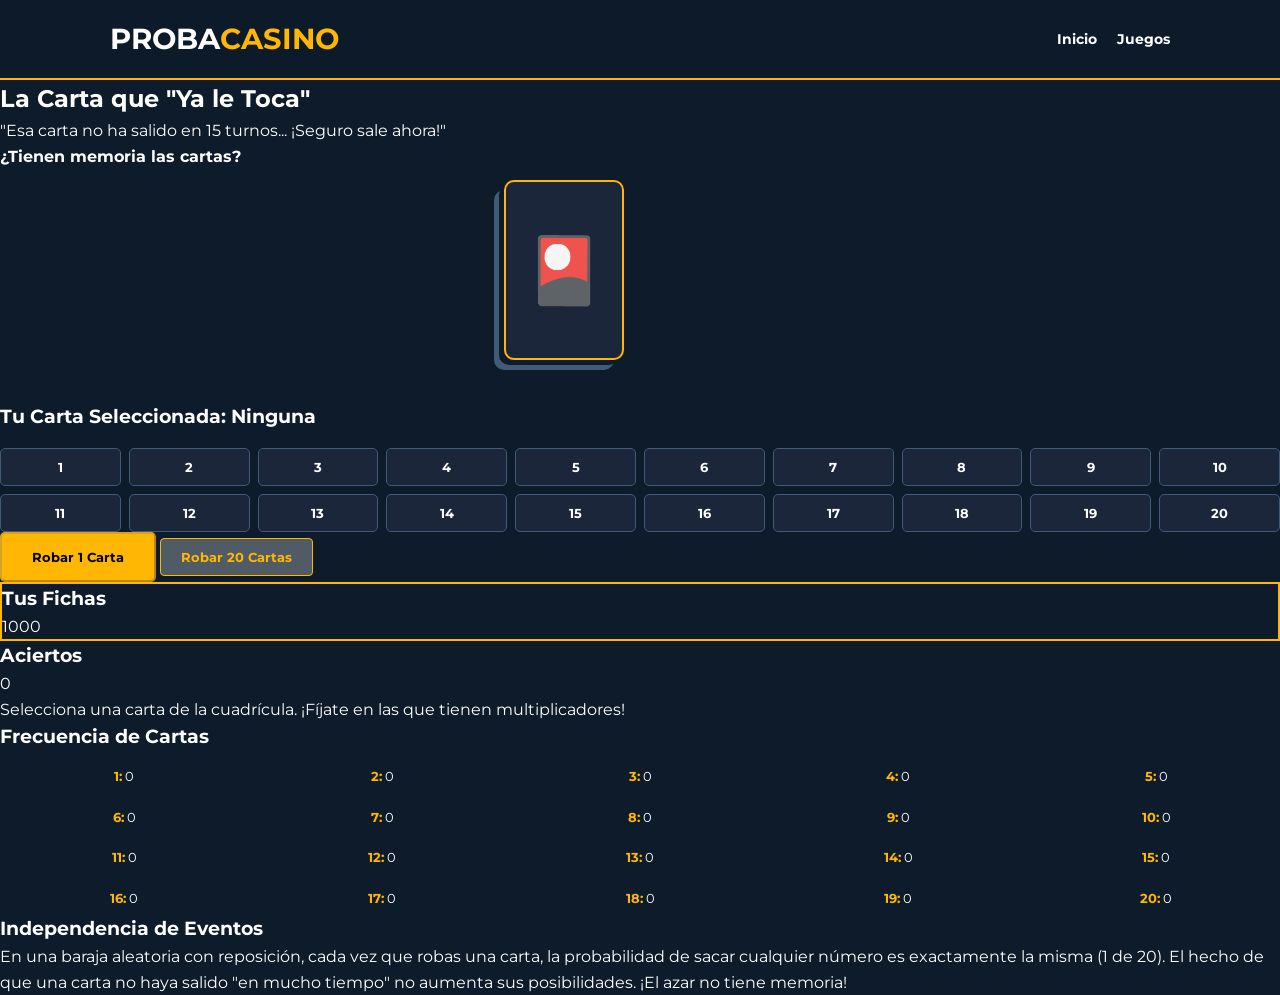
==== Proba-Casino-WEB/juego3.html @ 3f9ab2f8 "comit inicial Se implemento una base para el desarrollo de la pagina web" ====
<!DOCTYPE html>
<html lang="es">
<head>
    <meta charset="UTF-8">
    <meta name="viewport" content="width=device-width, initial-scale=1.0">
    <title>La Carta "Caliente" - Proba Casino</title>
    <link rel="stylesheet" href="assets/css/style.css">
    <link rel="stylesheet" href="assets/css/juego3.css">
    <link rel="preconnect" href="https://fonts.googleapis.com">
    <link rel="preconnect" href="https://fonts.gstatic.com" crossorigin>
    <link href="https://fonts.googleapis.com/css2?family=Montserrat:wght@400;700&family=Playfair+Display:wght@700&display=swap" rel="stylesheet">
</head>
<body>
    <header>
        <nav>
            <div class="logo">PROBA<span>CASINO</span></div>
            <ul>
                <li><a href="index.html">Inicio</a></li>
                <li><a href="index.html#games">Juegos</a></li>
            </ul>
        </nav>
    </header>

    <main class="container">
        <section class="game-header">
            <h1>La Carta que "Ya le Toca"</h1>
            <p class="myth-box">"Esa carta no ha salido en 15 turnos... ¡Seguro sale ahora!" <br><strong>¿Tienen memoria las cartas?</strong></p>
        </section>

        <div class="game-layout">
            <!-- Panel Izquierdo: Mazo y Selección -->
            <div class="game-main">
                <div class="deck-area">
                    <div id="card-deck" class="deck">
                        <div class="card-back">🎴</div>
                    </div>
                    <div id="drawn-card-container" class="drawn-card-container">
                        <!-- La carta robada aparecerá aquí -->
                        <div id="result-card" class="card-front hidden">?</div>
                    </div>
                </div>

                <div class="user-selection">
                    <h3>Tu Carta Seleccionada: <span id="selected-card-display">Ninguna</span></h3>
                    <div id="selection-grid" class="selection-grid">
                        <!-- 20 botones de cartas generados por JS -->
                    </div>
                </div>

                <div class="action-buttons">
                    <button id="draw-1" class="btn-primary" disabled>Robar 1 Carta</button>
                    <button id="draw-20" class="btn-secondary" disabled>Robar 20 Cartas</button>
                </div>
            </div>

            <!-- Panel Derecho: Estadísticas -->
            <div class="game-stats">
                <div class="stat-card gold-border">
                    <h3>Tus Fichas</h3>
                    <div id="balance" class="stat-value">1000</div>
                </div>

                <div class="stat-card">
                    <h3>Aciertos</h3>
                    <div id="hits" class="stat-value">0</div>
                </div>

                <div id="msg-box" class="info-bubble">
                    Selecciona una carta de la cuadrícula. ¡Fíjate en las que tienen multiplicadores!
                </div>

                <div class="frequency-card">
                    <h3>Frecuencia de Cartas</h3>
                    <div id="frequency-list" class="frequency-grid">
                        <!-- Frecuencias generadas por JS -->
                    </div>
                </div>
            </div>
        </div>

        <section class="edu-footer">
            <div class="edu-content">
                <h3>Independencia de Eventos</h3>
                <p>En una baraja aleatoria con reposición, cada vez que robas una carta, la probabilidad de sacar cualquier número es exactamente la misma (1 de 20). El hecho de que una carta no haya salido "en mucho tiempo" no aumenta sus posibilidades. ¡El azar no tiene memoria!</p>
            </div>
        </section>
    </main>

    <script src="assets/js/juego3.js"></script>
</body>
</html>
---- Proba-Casino-WEB/assets/css/style.css ----
:root {
    --bg-color: #0d1b2a;
    --card-bg: #1b263b;
    --accent: #e0e1dd;
    --primary: #415a77;
    --gold: #ffb703;
    --text: #ffffff;
}

* {
    margin: 0;
    padding: 0;
    box-sizing: border-box;
    font-family: 'Montserrat', 'Segoe UI', Tahoma, Geneva, Verdana, sans-serif;
}

body {
    background-color: var(--bg-color);
    color: var(--text);
    line-height: 1.6;
    min-height: 100vh;
}

header {
    background: rgba(13, 27, 42, 0.95);
    padding: 1rem 0;
    position: sticky;
    top: 0;
    z-index: 1000;
    border-bottom: 2px solid var(--gold);
}

nav {
    display: flex;
    justify-content: space-between;
    align-items: center;
    max-width: 1100px;
    margin: 0 auto;
    padding: 0 20px;
}

.logo {
    font-size: 1.8rem;
    font-weight: 700;
    text-transform: uppercase;
}

.logo span {
    color: var(--gold);
}

nav ul {
    display: flex;
    list-style: none;
}

nav ul li {
    margin-left: 20px;
}

nav ul li a {
    color: var(--text);
    text-decoration: none;
    font-weight: bold;
    font-size: 0.9rem;
}

nav ul li a:hover {
    color: var(--gold);
}

.hero {
    padding: 100px 20px;
    text-align: center;
    background: linear-gradient(135deg, #1b263b 0%, #0d1b2a 100%);
}

.hero h1 {
    font-size: 3rem;
    margin-bottom: 1rem;
    color: var(--gold);
}

.hero p {
    font-size: 1.2rem;
    max-width: 700px;
    margin: 0 auto 2rem;
    color: var(--accent);
}

.btn-primary {
    display: inline-block;
    background-color: var(--gold);
    color: #000;
    padding: 15px 30px;
    border-radius: 5px;
    text-decoration: none;
    font-weight: bold;
    transition: transform 0.2s;
}

.btn-primary:hover {
    transform: translateY(-3px);
}

.games-section {
    max-width: 1100px;
    margin: 4rem auto;
    padding: 0 20px;
}

.games-section h2 {
    text-align: center;
    font-size: 2.5rem;
    margin-bottom: 3rem;
}

.game-grid {
    display: grid;
    grid-template-columns: repeat(auto-fit, minmax(250px, 1fr));
    gap: 20px;
}

.game-card {
    background: var(--card-bg);
    border: 1px solid var(--primary);
    padding: 30px;
    border-radius: 10px;
    text-align: center;
    transition: 0.3s;
}

.game-card:hover {
    border-color: var(--gold);
    transform: translateY(-5px);
}

.game-icon {
    font-size: 3rem;
    margin-bottom: 15px;
}

.game-card h3 {
    color: var(--gold);
    margin-bottom: 10px;
}

.game-card p {
    font-size: 0.9rem;
    color: var(--accent);
    margin-bottom: 20px;
}

.btn-secondary {
    display: inline-block;
    border: 1px solid var(--gold);
    color: var(--gold);
    padding: 10px 20px;
    border-radius: 4px;
    text-decoration: none;
    font-weight: bold;
}

.btn-secondary:hover {
    background: var(--gold);
    color: #000;
}

.disabled {
    opacity: 0.6;
    pointer-events: none;
    filter: grayscale(100%);
}

footer {
    text-align: center;
    padding: 40px 20px;
    background: #000;
    margin-top: 50px;
}

@media (max-width: 768px) {
    .hero h1 { font-size: 2rem; }
    nav ul { display: none; }
}
---- Proba-Casino-WEB/assets/css/juego3.css ----
.deck-area {
    display: flex;
    justify-content: center;
    align-items: center;
    gap: 2rem;
    margin-bottom: 2rem;
    height: 200px;
}

.deck {
    width: 120px;
    height: 180px;
    background: #1b263b;
    border: 2px solid var(--gold);
    border-radius: 10px;
    display: flex;
    justify-content: center;
    align-items: center;
    font-size: 4rem;
    cursor: pointer;
    box-shadow: -5px 5px 0 #0d1b2a, -10px 10px 0 #415a77;
    transition: 0.3s;
}

.deck:hover {
    transform: translateY(-5px);
}

.drawn-card-container {
    width: 120px;
    height: 180px;
    perspective: 1000px;
}

.card-front {
    width: 100%;
    height: 100%;
    background: white;
    color: #000;
    border-radius: 10px;
    display: flex;
    flex-direction: column;
    justify-content: center;
    align-items: center;
    font-size: 3rem;
    font-weight: bold;
    border: 5px solid var(--gold);
    box-shadow: 0 5px 15px rgba(0,0,0,0.5);
    animation: cardDraw 0.6s cubic-bezier(0.23, 1, 0.32, 1) forwards;
}

.card-front.hidden { display: none; }

@keyframes cardDraw {
    0% { transform: translateX(-150px) rotateY(-180deg) scale(0.5); opacity: 0; }
    100% { transform: translateX(0) rotateY(0) scale(1); opacity: 1; }
}

/* Cuadrícula de Selección */
.selection-grid {
    display: grid;
    grid-template-columns: repeat(10, 1fr);
    gap: 8px;
    margin-top: 1rem;
}

.btn-card {
    background: var(--card-bg);
    border: 1px solid var(--primary);
    color: white;
    padding: 10px 5px;
    border-radius: 5px;
    cursor: pointer;
    font-weight: bold;
    position: relative;
    transition: 0.2s;
}

.btn-card:hover {
    border-color: var(--gold);
}

.btn-card.selected {
    background: var(--gold);
    color: black;
    transform: scale(1.1);
    z-index: 10;
}

.multiplier-tag {
    position: absolute;
    top: -10px;
    right: -5px;
    background: #e63946;
    color: white;
    font-size: 0.7rem;
    padding: 2px 4px;
    border-radius: 4px;
    animation: pulse 1s infinite;
}

@keyframes pulse {
    0% { transform: scale(1); }
    50% { transform: scale(1.2); }
    100% { transform: scale(1); }
}

/* Frecuencias */
.frequency-grid {
    display: grid;
    grid-template-columns: repeat(5, 1fr);
    gap: 10px;
    margin-top: 10px;
}

.freq-item {
    background: #0d1b2a;
    padding: 5px;
    border-radius: 4px;
    text-align: center;
    font-size: 0.8rem;
}

.freq-num { color: var(--gold); font-weight: bold; }

.gold-border { border: 2px solid var(--gold); }

@media (max-width: 768px) {
    .selection-grid { grid-template-columns: repeat(5, 1fr); }
}
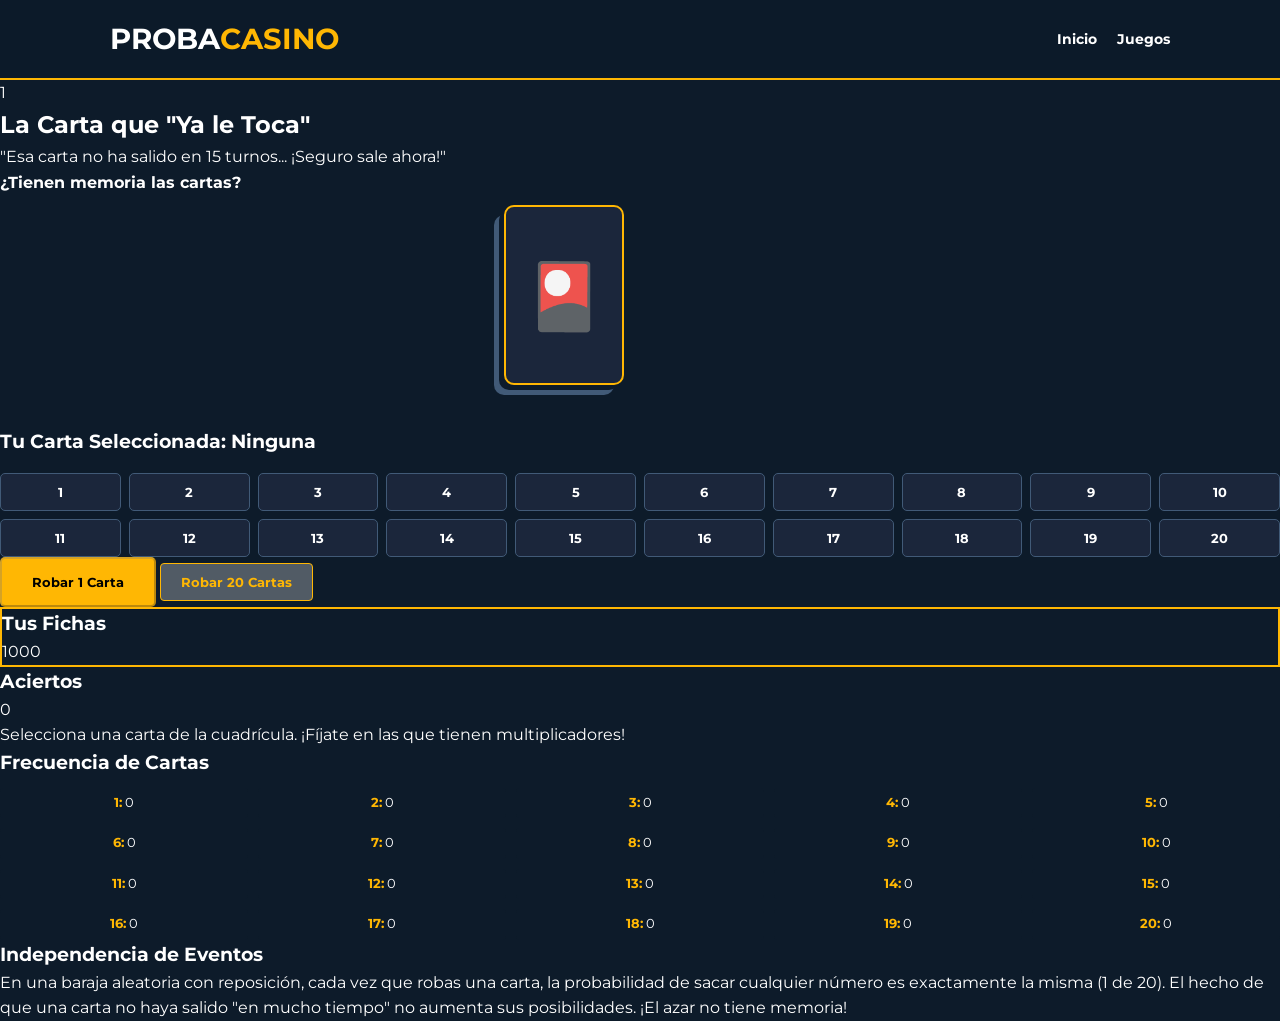
==== commit 48dcd557: "Add Juego 5 (tómbola)" ====
--- a/Proba-Casino-WEB/juego3.html
+++ b/Proba-Casino-WEB/juego3.html
@@ -20,7 +20,7 @@
             </ul>
         </nav>
     </header>
-
+1
     <main class="container">
         <section class="game-header">
             <h1>La Carta que "Ya le Toca"</h1>
